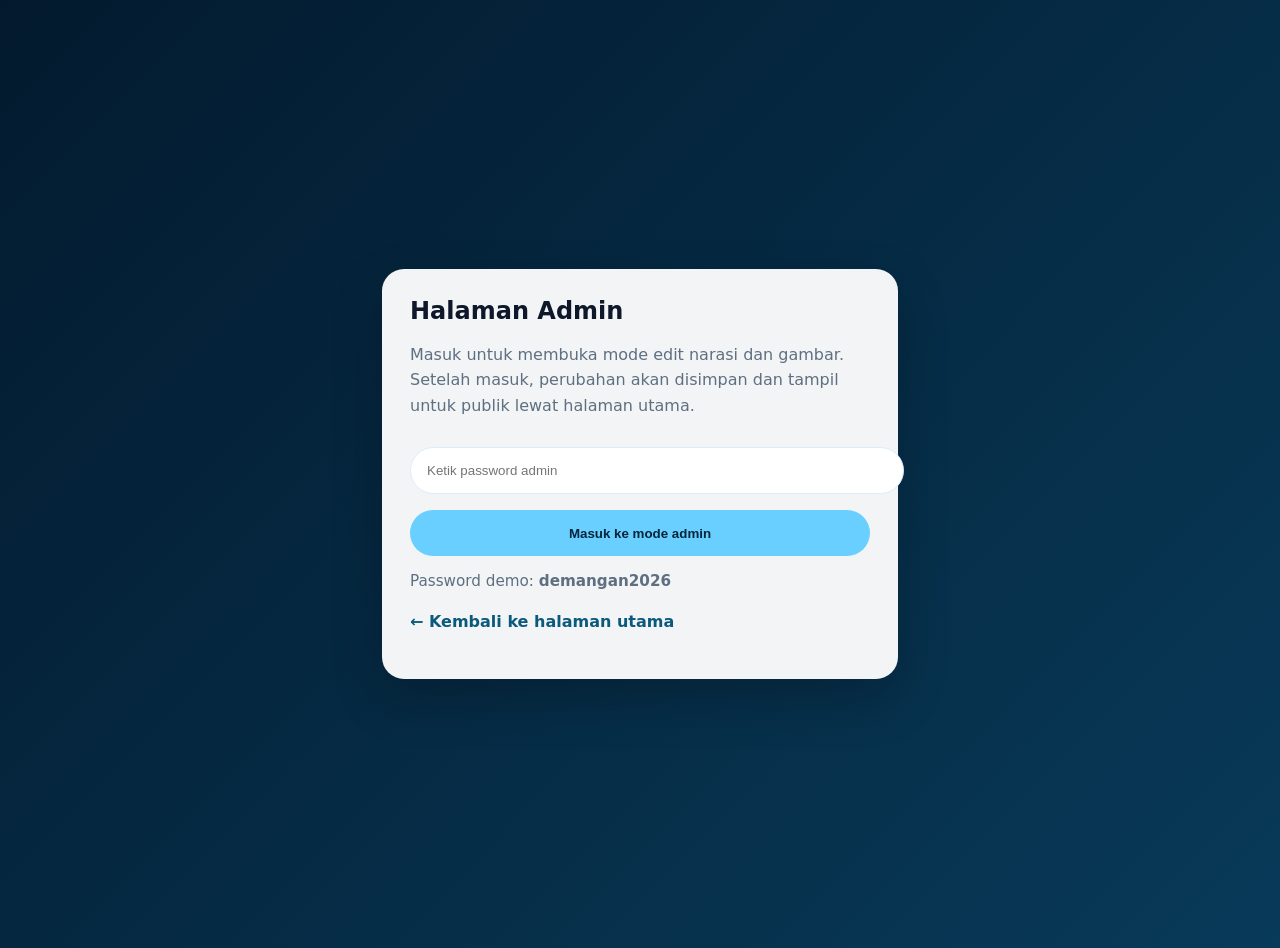
==== admin.html @ cbbf55c3 "bismillah" ====
<!doctype html>
<html lang="id">
<head>
  <meta charset="utf-8" />
  <meta name="viewport" content="width=device-width,initial-scale=1" />
  <title>Admin Eco Enzim</title>
  <style>
    body{font-family:Inter,system-ui,Arial,sans-serif;margin:0;background:linear-gradient(135deg,#031a2e,#083a59);color:#fff;min-height:100vh;display:grid;place-items:center;padding:24px}
    .card{width:min(460px,100%);background:rgba(255,255,255,.95);color:#0f172a;border-radius:22px;padding:28px;box-shadow:0 20px 50px rgba(0,0,0,.22)}
    h1{margin-top:0;font-size:1.5rem}
    p{color:#5f6f82;line-height:1.6}
    input{width:100%;padding:.95rem 1rem;border:1px solid #dcecff;border-radius:999px;outline:none;margin-top:.8rem}
    button{margin-top:1rem;width:100%;padding:.95rem 1rem;border:0;border-radius:999px;background:#69cfff;color:#04253d;font-weight:700;cursor:pointer}
    .note{font-size:.95rem;margin-top:.8rem;color:#5f6f82}
    a{color:#0b5a7c;text-decoration:none;font-weight:600}
  </style>
</head>
<body>
  <div class="card">
    <h1>Halaman Admin</h1>
    <p>Masuk untuk membuka mode edit narasi dan gambar. Setelah masuk, perubahan akan disimpan dan tampil untuk publik lewat halaman utama.</p>
    <form id="admin-login-form">
      <input id="admin-password" type="password" placeholder="Ketik password admin" />
      <button type="submit">Masuk ke mode admin</button>
    </form>
    <p class="note">Password demo: <strong>demangan2026</strong></p>
    <p id="admin-message"></p>
    <p><a href="index.html">← Kembali ke halaman utama</a></p>
  </div>
  <script>
    const form = document.getElementById('admin-login-form');
    const msg = document.getElementById('admin-message');
    form.addEventListener('submit', function (event) {
      event.preventDefault();
      const pass = document.getElementById('admin-password').value;
      if (pass === 'demangan2026') {
        localStorage.setItem('ecoEnzimAdmin', 'true');
        window.location.href = 'index.html?owner=demangan2026';
      } else {
        msg.textContent = 'Password salah. Coba lagi.';
        msg.style.color = '#e23b3b';
      }
    });
  </script>
</body>
</html>
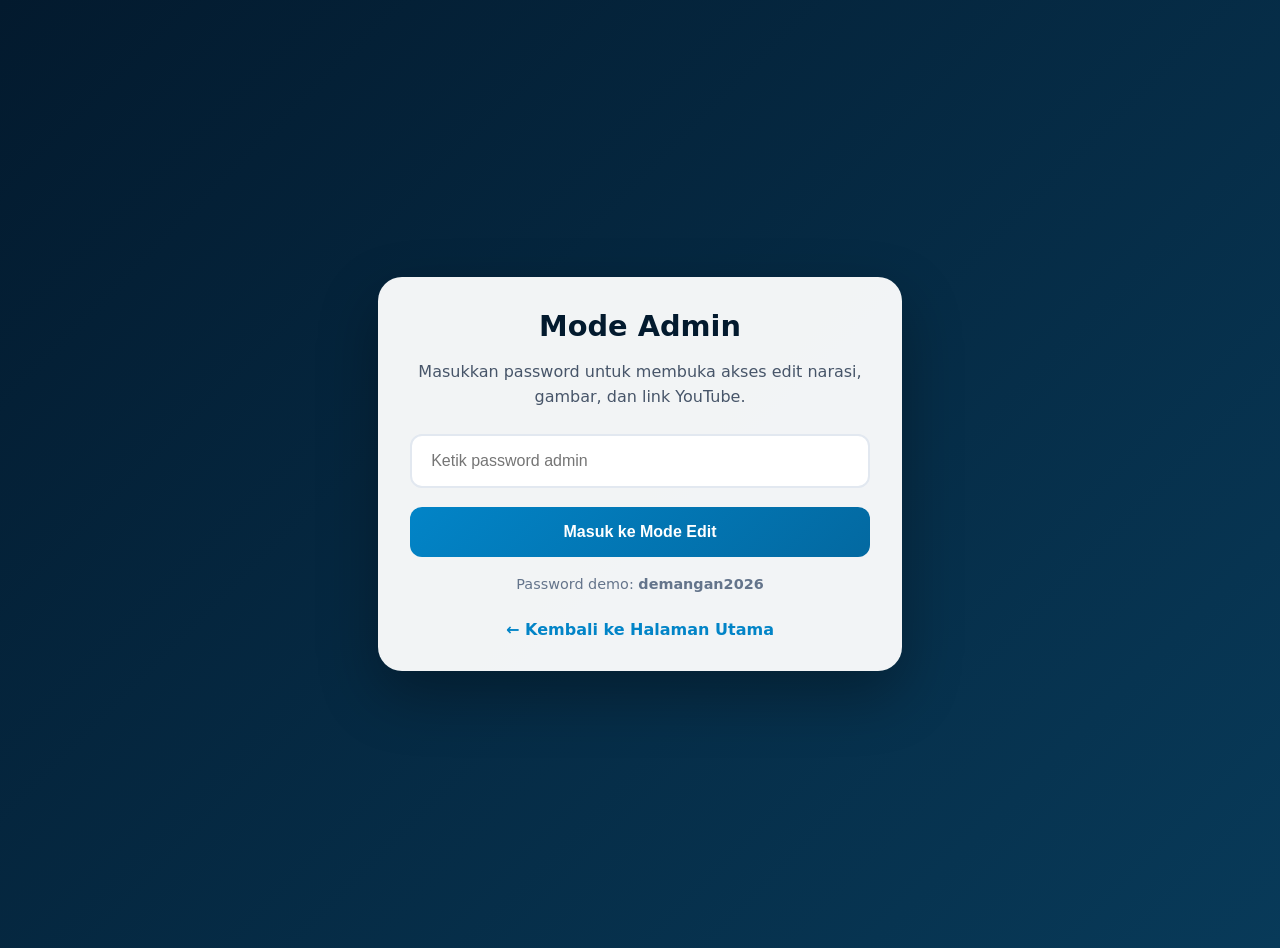
==== commit 6064c3da: "feat: complete visual redesign, rich text toolbar, admin progress bar, youtube support, and secure a" ====
--- a/admin.html
+++ b/admin.html
@@ -5,36 +5,55 @@
   <meta name="viewport" content="width=device-width,initial-scale=1" />
   <title>Admin Eco Enzim</title>
   <style>
-    body{font-family:Inter,system-ui,Arial,sans-serif;margin:0;background:linear-gradient(135deg,#031a2e,#083a59);color:#fff;min-height:100vh;display:grid;place-items:center;padding:24px}
-    .card{width:min(460px,100%);background:rgba(255,255,255,.95);color:#0f172a;border-radius:22px;padding:28px;box-shadow:0 20px 50px rgba(0,0,0,.22)}
-    h1{margin-top:0;font-size:1.5rem}
-    p{color:#5f6f82;line-height:1.6}
-    input{width:100%;padding:.95rem 1rem;border:1px solid #dcecff;border-radius:999px;outline:none;margin-top:.8rem}
-    button{margin-top:1rem;width:100%;padding:.95rem 1rem;border:0;border-radius:999px;background:#69cfff;color:#04253d;font-weight:700;cursor:pointer}
-    .note{font-size:.95rem;margin-top:.8rem;color:#5f6f82}
-    a{color:#0b5a7c;text-decoration:none;font-weight:600}
+    body{font-family:'Inter',system-ui,Arial,sans-serif;margin:0;background:linear-gradient(135deg,#031a2e,#083a59);color:#fff;min-height:100vh;display:grid;place-items:center;padding:24px}
+    .card{width:min(460px,100%);background:rgba(255,255,255,.95);color:#0f172a;border-radius:24px;padding:32px;box-shadow:0 24px 60px rgba(0,0,0,.3)}
+    h1{margin-top:0;font-size:1.8rem;color:#031a2e;text-align:center;margin-bottom:.5rem}
+    p{color:#475569;line-height:1.6;text-align:center;margin-bottom:1.5rem}
+    input{width:100%;padding:1rem 1.2rem;border:2px solid #e2e8f0;border-radius:12px;outline:none;font-size:1rem;transition:border-color .3s ease, box-shadow .3s ease;box-sizing:border-box;}
+    input:focus{border-color:#0284c7;box-shadow:0 0 0 4px rgba(2,132,199,.15)}
+    button{margin-top:1.2rem;width:100%;padding:1rem 1.2rem;border:0;border-radius:12px;background:linear-gradient(135deg,#0284c7,#0369a1);color:#fff;font-weight:700;font-size:1rem;cursor:pointer;transition:transform .2s ease, box-shadow .2s ease}
+    button:hover{transform:translateY(-2px);box-shadow:0 8px 20px rgba(2,132,199,.3)}
+    .note{font-size:.9rem;margin-top:1rem;color:#64748b;text-align:center}
+    .back-link{display:block;text-align:center;margin-top:1.5rem;color:#0284c7;text-decoration:none;font-weight:600;transition:color .2s ease}
+    .back-link:hover{color:#0369a1}
+    #admin-message{text-align:center;font-weight:600;margin-top:1rem}
   </style>
 </head>
 <body>
   <div class="card">
-    <h1>Halaman Admin</h1>
-    <p>Masuk untuk membuka mode edit narasi dan gambar. Setelah masuk, perubahan akan disimpan dan tampil untuk publik lewat halaman utama.</p>
+    <h1>Mode Admin</h1>
+    <p>Masukkan password untuk membuka akses edit narasi, gambar, dan link YouTube.</p>
     <form id="admin-login-form">
-      <input id="admin-password" type="password" placeholder="Ketik password admin" />
-      <button type="submit">Masuk ke mode admin</button>
+      <input id="admin-password" type="password" placeholder="Ketik password admin" required />
+      <button type="submit">Masuk ke Mode Edit</button>
     </form>
     <p class="note">Password demo: <strong>demangan2026</strong></p>
     <p id="admin-message"></p>
-    <p><a href="index.html">← Kembali ke halaman utama</a></p>
+    <a href="index.html" class="back-link">← Kembali ke Halaman Utama</a>
   </div>
   <script>
+    // Fungsi untuk menghitung SHA-256 hash
+    async function sha256(message) {
+      const msgBuffer = new TextEncoder().encode(message);
+      const hashBuffer = await crypto.subtle.digest('SHA-256', msgBuffer);
+      const hashArray = Array.from(new Uint8Array(hashBuffer));
+      const hashHex = hashArray.map(b => b.toString(16).padStart(2, '0')).join('');
+      return hashHex;
+    }
+
     const form = document.getElementById('admin-login-form');
     const msg = document.getElementById('admin-message');
-    form.addEventListener('submit', function (event) {
+    form.addEventListener('submit', async function (event) {
       event.preventDefault();
       const pass = document.getElementById('admin-password').value;
-      if (pass === 'demangan2026') {
-        localStorage.setItem('ecoEnzimAdmin', 'true');
+      const hash = await sha256(pass);
+      
+      // Hash dari "demangan2026"
+      const expectedHash = "f5f4131c8a2ed97e2806046f68da08fa2d0c3be324aafea465ba77517fab770a";
+
+      if (hash === expectedHash) {
+        sessionStorage.setItem('ecoEnzimAdmin', 'true');
+        // Menyimpan status login dengan token statis atau hash agar script.js bisa memvalidasi
         window.location.href = 'index.html?owner=demangan2026';
       } else {
         msg.textContent = 'Password salah. Coba lagi.';
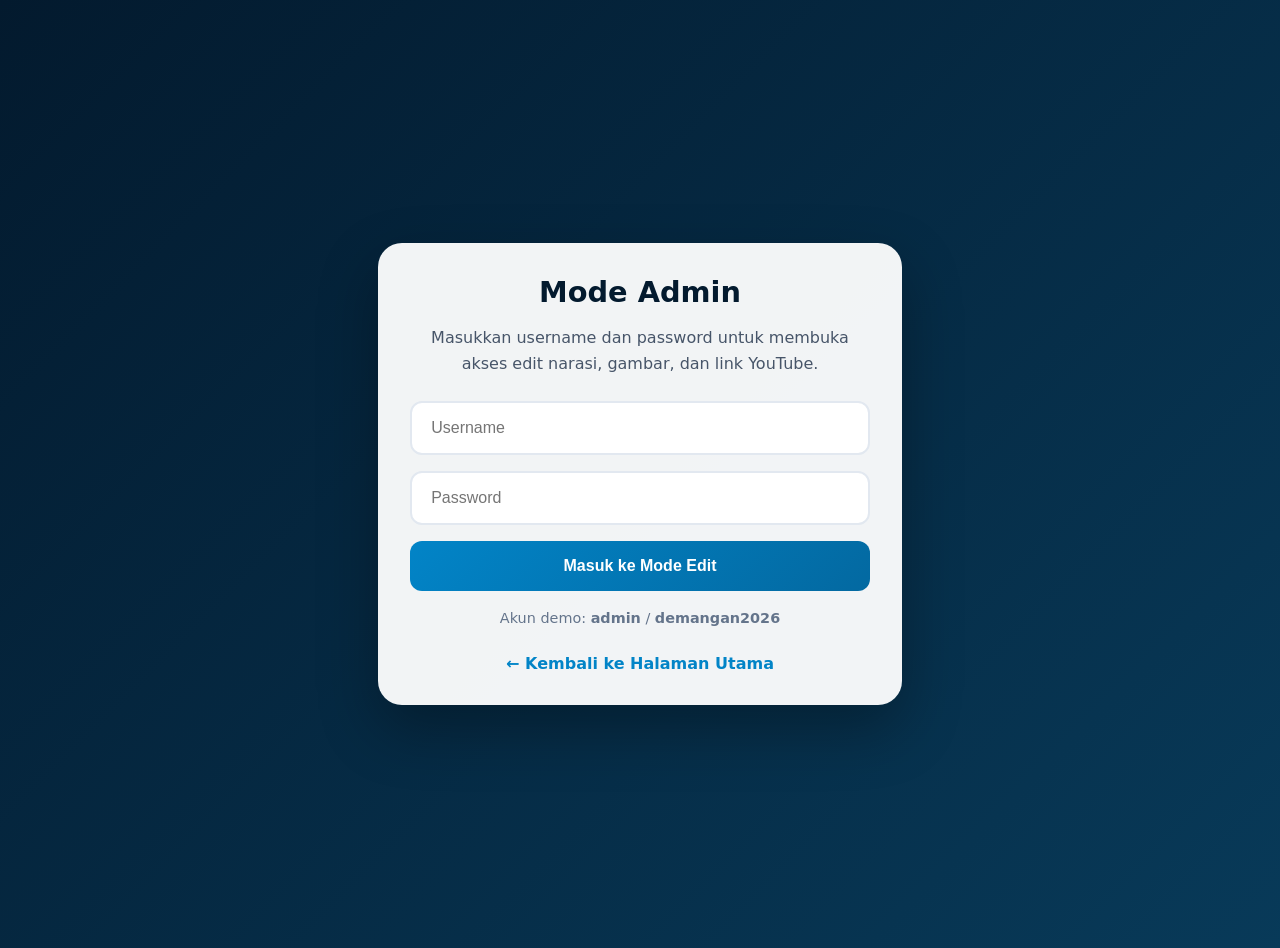
==== commit b077f001: "feat: enhance security with JWT auth and change password feature" ====
--- a/admin.html
+++ b/admin.html
@@ -9,9 +9,9 @@
     .card{width:min(460px,100%);background:rgba(255,255,255,.95);color:#0f172a;border-radius:24px;padding:32px;box-shadow:0 24px 60px rgba(0,0,0,.3)}
     h1{margin-top:0;font-size:1.8rem;color:#031a2e;text-align:center;margin-bottom:.5rem}
     p{color:#475569;line-height:1.6;text-align:center;margin-bottom:1.5rem}
-    input{width:100%;padding:1rem 1.2rem;border:2px solid #e2e8f0;border-radius:12px;outline:none;font-size:1rem;transition:border-color .3s ease, box-shadow .3s ease;box-sizing:border-box;}
+    input{margin-bottom:1rem;width:100%;padding:1rem 1.2rem;border:2px solid #e2e8f0;border-radius:12px;outline:none;font-size:1rem;transition:border-color .3s ease, box-shadow .3s ease;box-sizing:border-box;}
     input:focus{border-color:#0284c7;box-shadow:0 0 0 4px rgba(2,132,199,.15)}
-    button{margin-top:1.2rem;width:100%;padding:1rem 1.2rem;border:0;border-radius:12px;background:linear-gradient(135deg,#0284c7,#0369a1);color:#fff;font-weight:700;font-size:1rem;cursor:pointer;transition:transform .2s ease, box-shadow .2s ease}
+    button{width:100%;padding:1rem 1.2rem;border:0;border-radius:12px;background:linear-gradient(135deg,#0284c7,#0369a1);color:#fff;font-weight:700;font-size:1rem;cursor:pointer;transition:transform .2s ease, box-shadow .2s ease}
     button:hover{transform:translateY(-2px);box-shadow:0 8px 20px rgba(2,132,199,.3)}
     .note{font-size:.9rem;margin-top:1rem;color:#64748b;text-align:center}
     .back-link{display:block;text-align:center;margin-top:1.5rem;color:#0284c7;text-decoration:none;font-weight:600;transition:color .2s ease}
@@ -22,42 +22,53 @@
 <body>
   <div class="card">
     <h1>Mode Admin</h1>
-    <p>Masukkan password untuk membuka akses edit narasi, gambar, dan link YouTube.</p>
+    <p>Masukkan username dan password untuk membuka akses edit narasi, gambar, dan link YouTube.</p>
     <form id="admin-login-form">
-      <input id="admin-password" type="password" placeholder="Ketik password admin" required />
-      <button type="submit">Masuk ke Mode Edit</button>
+      <input id="admin-username" type="text" placeholder="Username" required />
+      <input id="admin-password" type="password" placeholder="Password" required />
+      <button type="submit" id="login-btn">Masuk ke Mode Edit</button>
     </form>
-    <p class="note">Password demo: <strong>demangan2026</strong></p>
+    <p class="note">Akun demo: <strong>admin</strong> / <strong>demangan2026</strong></p>
     <p id="admin-message"></p>
     <a href="index.html" class="back-link">← Kembali ke Halaman Utama</a>
   </div>
   <script>
-    // Fungsi untuk menghitung SHA-256 hash
-    async function sha256(message) {
-      const msgBuffer = new TextEncoder().encode(message);
-      const hashBuffer = await crypto.subtle.digest('SHA-256', msgBuffer);
-      const hashArray = Array.from(new Uint8Array(hashBuffer));
-      const hashHex = hashArray.map(b => b.toString(16).padStart(2, '0')).join('');
-      return hashHex;
-    }
-
     const form = document.getElementById('admin-login-form');
     const msg = document.getElementById('admin-message');
+    const btn = document.getElementById('login-btn');
+    
     form.addEventListener('submit', async function (event) {
       event.preventDefault();
+      msg.textContent = '';
+      
+      const user = document.getElementById('admin-username').value;
       const pass = document.getElementById('admin-password').value;
-      const hash = await sha256(pass);
       
-      // Hash dari "demangan2026"
-      const expectedHash = "f5f4131c8a2ed97e2806046f68da08fa2d0c3be324aafea465ba77517fab770a";
+      btn.disabled = true;
+      btn.textContent = 'Memeriksa...';
 
-      if (hash === expectedHash) {
-        sessionStorage.setItem('ecoEnzimAdmin', 'true');
-        // Menyimpan status login dengan token statis atau hash agar script.js bisa memvalidasi
-        window.location.href = 'index.html?owner=demangan2026';
-      } else {
-        msg.textContent = 'Password salah. Coba lagi.';
+      try {
+        const response = await fetch('/api/login', {
+          method: 'POST',
+          headers: { 'Content-Type': 'application/json' },
+          body: JSON.stringify({ username: user, password: pass })
+        });
+        
+        const data = await response.json();
+        
+        if (response.ok && data.token) {
+          sessionStorage.setItem('ecoEnzimToken', data.token);
+          window.location.href = 'index.html';
+        } else {
+          msg.textContent = data.error || 'Username atau password salah.';
+          msg.style.color = '#e23b3b';
+        }
+      } catch (e) {
+        msg.textContent = 'Gagal terhubung ke server. Coba lagi.';
         msg.style.color = '#e23b3b';
+      } finally {
+        btn.disabled = false;
+        btn.textContent = 'Masuk ke Mode Edit';
       }
     });
   </script>
